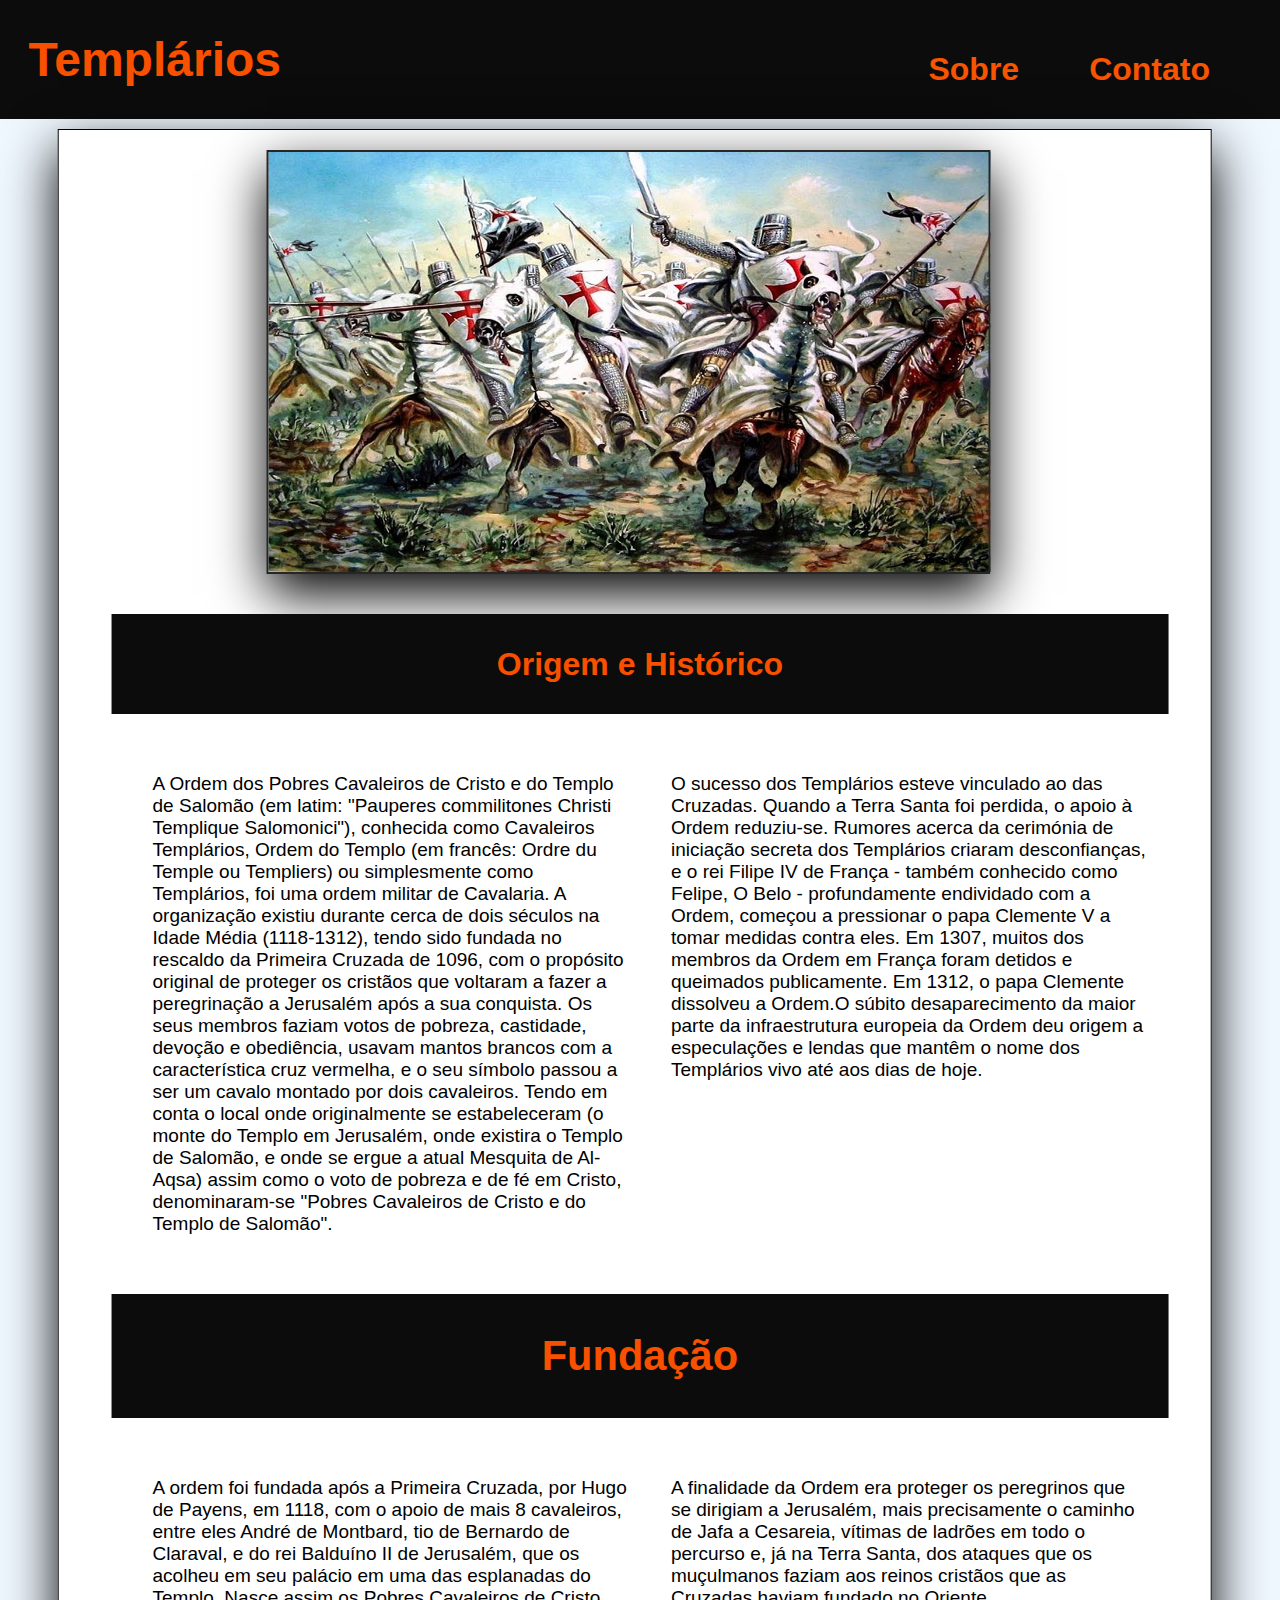
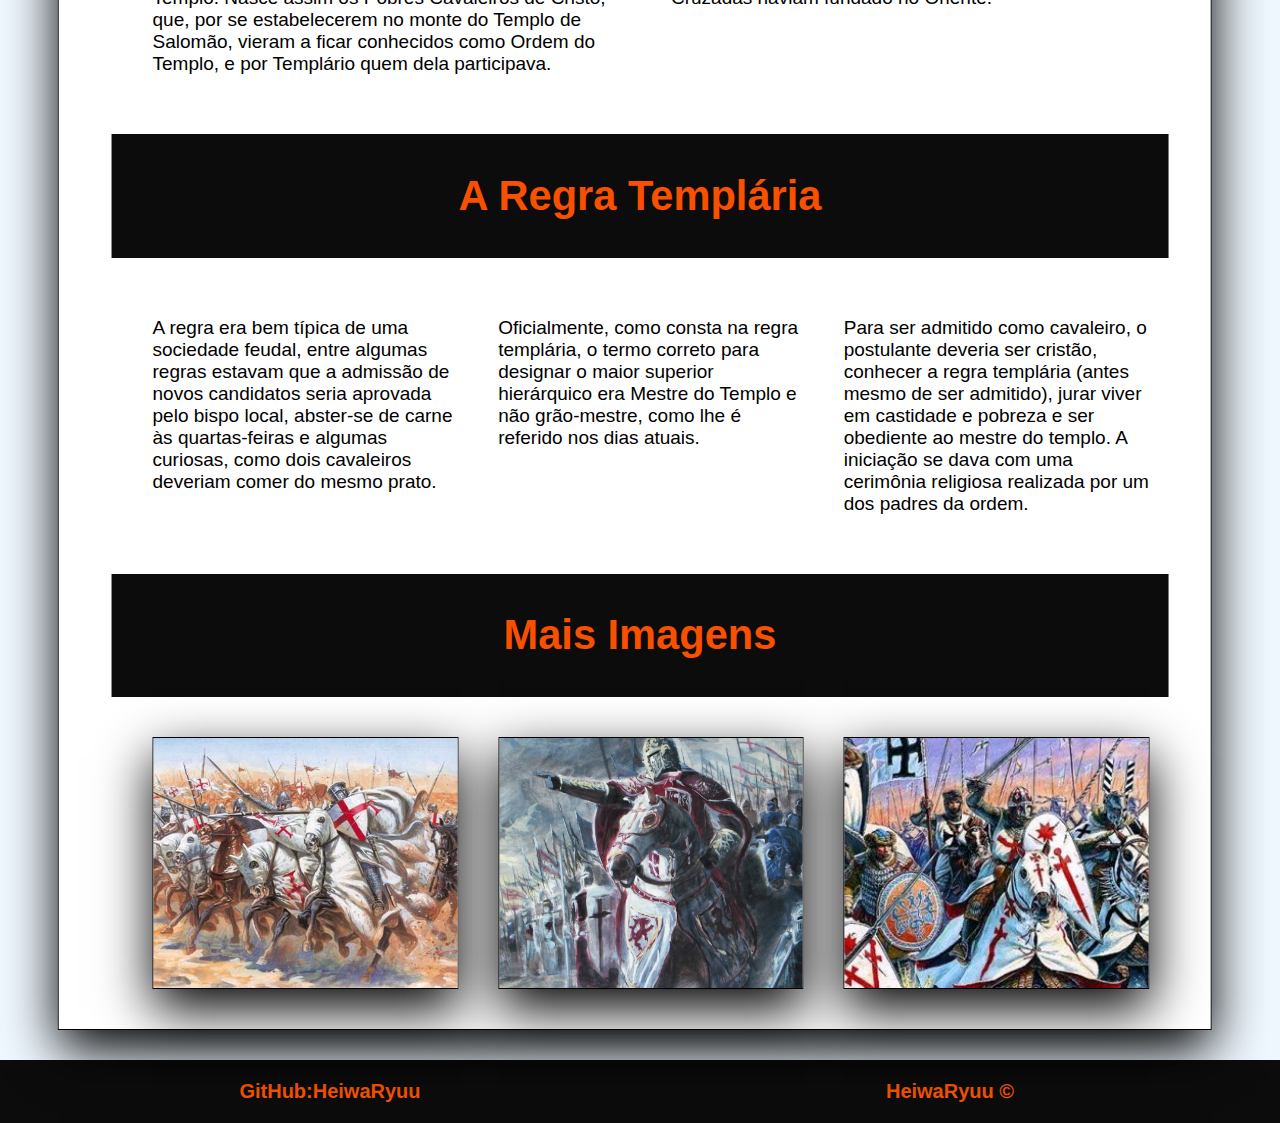
==== index.html @ da947e76 "Initial Commit" ====
<!DOCTYPE html>
<html lang="en">
<head>
    <meta charset="UTF-8">
    <meta name="viewport" content="width=device-width, initial-scale=1.0">
    <meta http-equiv="X-UA-Compatible" content="ie=edge">
    <link rel="stylesheet" href="./css/style.css" type="text/css">
    <title>Templários</title>
</head>

<body>
    <header>
        <div class="top">
            <h1>Templários</h1>
            <div class="espaco"></div>
        <div class="menu">
            <ul>
                <a href="index.html#title"><li>Sobre</li></a>
            <a href="index.html#git"><li>Contato</li></a>
            </ul>
        </div>
        </div>
    </header>


    <div class="mainwrapper">

    <section id="img">
        <div class="wrap">
        <div class="esp"></div>
        <div class="imagem"></div>
        <div class="esp1"></div>
    </div>
 </section>

    <section><div id="title"><h1>Origem e Histórico</h1></div></section>

    <section>
        <div id="info">
            <p>A Ordem dos Pobres Cavaleiros de Cristo e do Templo de Salomão (em latim: "Pauperes commilitones Christi Templique Salomonici"), conhecida como Cavaleiros Templários, Ordem do Templo (em francês: Ordre du Temple ou Templiers) ou simplesmente como Templários, foi uma ordem militar de Cavalaria. A organização existiu durante cerca de dois séculos na Idade Média (1118-1312), tendo sido fundada no rescaldo da Primeira Cruzada de 1096, com o propósito original de proteger os cristãos que voltaram a fazer a peregrinação a Jerusalém após a sua conquista.
                    Os seus membros faziam votos de pobreza, castidade, devoção e obediência, usavam mantos brancos com a característica cruz vermelha, e o seu símbolo passou a ser um cavalo montado por dois cavaleiros. Tendo em conta o local onde originalmente se estabeleceram (o monte do Templo em Jerusalém, onde existira o Templo de Salomão, e onde se ergue a atual Mesquita de Al-Aqsa) assim como o voto de pobreza e de fé em Cristo, denominaram-se "Pobres Cavaleiros de Cristo e do Templo de Salomão".</p>
            <p>        
                O sucesso dos Templários esteve vinculado ao das Cruzadas. Quando a Terra Santa foi perdida, o apoio à Ordem reduziu-se. Rumores acerca da cerimónia de iniciação secreta dos Templários criaram desconfianças, e o rei Filipe IV de França - também conhecido como Felipe, O Belo - profundamente endividado com a Ordem, começou a pressionar o papa Clemente V a tomar medidas contra eles. Em 1307, muitos dos membros da Ordem em França foram detidos e queimados publicamente. Em 1312, o papa Clemente dissolveu a Ordem.O súbito desaparecimento da maior parte da infraestrutura europeia da Ordem deu origem a especulações e lendas que mantêm o nome dos Templários vivo até aos dias de hoje.</p>
        </div>
    </section>

            <section>
                <div class="title1"><h1>Fundação</h1></div>
                <div class="info">
                    <p>
                            A ordem foi fundada após a Primeira Cruzada, por Hugo de Payens, em 1118, com o apoio de mais 8 cavaleiros, entre eles André de Montbard, tio de Bernardo de Claraval, e do rei Balduíno II de Jerusalém, que os acolheu em seu palácio em uma das esplanadas do Templo. Nasce assim os Pobres Cavaleiros de Cristo, que, por se estabelecerem no monte do Templo de Salomão, vieram a ficar conhecidos como Ordem do Templo, e por Templário quem dela participava.
                    </p>
                    <p>
                            A finalidade da Ordem era proteger os peregrinos que se dirigiam a Jerusalém, mais precisamente o caminho de Jafa a Cesareia, vítimas de ladrões em todo o percurso e, já na Terra Santa, dos ataques que os muçulmanos faziam aos reinos cristãos que as Cruzadas haviam fundado no Oriente.
                    </p>
                </div>
            </section>

            <section>
                    <div class="title2"><h1>A Regra Templária</h1></div>
                    <div class="info">
                        <p>
                                A regra era bem típica de uma sociedade feudal, entre algumas regras estavam que a admissão de novos candidatos seria aprovada pelo bispo local, abster-se de carne às quartas-feiras e algumas curiosas, como dois cavaleiros deveriam comer do mesmo prato.
                        </p>
                        <p>
                                Oficialmente, como consta na regra templária, o termo correto para designar o maior superior hierárquico era Mestre do Templo e não grão-mestre, como lhe é referido nos dias atuais.
                        </p>
                        <p>
                                Para ser admitido como cavaleiro, o postulante deveria ser cristão, conhecer a regra templária (antes mesmo de ser admitido), jurar viver em castidade e pobreza e ser obediente ao mestre do templo. A iniciação se dava com uma cerimônia religiosa realizada por um dos padres da ordem.
                        </p>
                    </div>
            </section>

            <section>
                    <div class="title3"><h1>Mais Imagens</h1></div>
                    <div class="info">
                        <ul>
                            <li><div class="imgs"></div></li>
                            <li><div class="imgs2"></div></li>
                            <li><div class="imgs3"></div></li>
                        </ul>
                    </div>
            </section>
</div>


<footer>
    <div id="git"><a href="https://github.com/HeiwaRyuu" target="_blank">GitHub:HeiwaRyuu</a></div>
    <div class="name"><a href="https://github.com/HeiwaRyuu" target="_blank">HeiwaRyuu &copy;</a></div>
</footer>

</body>
</html>
---- css/style.css ----
﻿body{
    padding: 0;
    margin: 0;
    background-color: aliceblue;
    font-family: Arial, Helvetica, sans-serif;
}

.mainwrapper{
    width: 90%;
    transform: translateX(5%);
    background-color: white;
    box-shadow: 0 20px 50px black;
    border: 1px solid black;
    margin-top: 10px;
}

a{
    color: #F95401;
    text-decoration: none;
    font-weight: bold;
}

a:hover{
    color: aliceblue;
}


p{
    flex: 1;
    padding: 20px;
    text-align: left;
    font-size: 19px;
}

/* Cabeçalho */

header{
    margin:0;
    padding: 0;
}


.top {
    padding: 0;
    margin: 0;
    width: 100%;
    min-height: 100px;
    background-color: #0C0C0C;
    text-align: center;
    display: flex;
    justify-content: center;
    align-items: center;
}


.top h1{
    color: #F95000;
    font-size: 3em;
    flex: 1;
}

.espaco{
    flex:2;
}

.menu{
    flex: 1;
}

.menu ul{
    padding: 0;
    margin: 0;
    text-decoration: none;
    list-style: none;
    display: flex;
}

.menu ul a{
    margin-right: 70px;
    text-decoration: none;
    font-size: 2em;
    font-weight: bold;
    margin-top: 20px;
}

/* Seção imagem top */

.wrap{
    width: 90%;
    min-height: 350px;
    transform: translateX(5%);
    display: flex;
}

.esp{
    flex: 1;
}

.esp1{
    flex: 1;
}

.imagem{
    flex: 100%;
    max-width: 700px;
    min-height: 400px;
    background-image: url("../imagens/imagem3.jpg");
    background-size: cover;
    background-position: center;
    background-repeat: no-repeat;
    margin: 20px;
    padding: 10px;
    border: 2px solid #262626;
    box-shadow: 0 20px 50px black;
}

/* Titles */

#title{
    width: 90%;
    transform: translateX(5%);
    display: flex;
    justify-content: center;
    align-items: center;
    padding: 10px;
    background: #0C0C0C;
    color: #F95000;
    margin-top: 20px;
}

.title1{
    width: 90%;
    transform: translateX(5%);
    display: flex;
    justify-content: center;
    align-items: center;
    padding: 10px;
    background: #0C0C0C;
    color: #F95000;
    font-size: 1.3em;
}

.title2{
    width: 90%;
    transform: translateX(5%);
    display: flex;
    justify-content: center;
    align-items: center;
    padding: 10px;
    background: #0C0C0C;
    color: #F95000;
    font-size: 1.3em;
}

.title3{
    width: 90%;
    transform: translateX(5%);
    display: flex;
    justify-content: center;
    align-items: center;
    padding: 10px;
    background: #0C0C0C;
    color: #F95000;
    font-size: 1.3em;
}

/* Seção parte info */

#info{
    width: 90%;
    min-height: 200px;
    transform: translateX(5%);
    padding: 20px;
    display: flex;
}

.info{
    width: 90%;
    min-height: 200px;
    transform: translateX(5%);
    padding: 20px;
    font-size: 19px;
    display: flex;
}

.info ul{
    width: 100%;
    min-height: 250px;
    padding: 0;
    margin: 0;
    list-style: none;
    display: flex;
}

.info ul li{
    flex: 1;
    padding: 0;
    margin: 20px;
    box-shadow: 0 20px 50px black;
    border: 1px solid black;
}

.imgs{
    width: 100%;
    min-height: 250px;
    background-image: url("../imagens/imagem2.jpg");
    background-size: cover;
    background-position: center;
}

.imgs2{
    width: 100%;
    min-height: 250px;
    background-image: url("../imagens/imagem4.jpg");
    background-size: cover;
    background-position: center;
}

.imgs3{
    width: 100%;
    min-height: 250px;
    background-image: url("../imagens/imagem5.jpg");
    background-size: cover;
    background-position: center;
}

/* Footer */

footer{
    display: flex;
    padding: 20px;
    background: #0C0C0C;
    font-size: 20px;
    margin-top: 30px;
}

#git{
    flex: 1;
    text-align: center;
}

.name{
    flex: 1;
    text-align: center;
}


/* Medias */

@media (max-width: 900px){
    .info ul{
        flex-direction: column;
        }
}

@media (max-width: 800px){
   
   /* Cabeçalho */

    header{
        margin:0;
        padding: 0;
    }
    
    
    .top {
        width: 100%;
        text-align: center;
        display: flex;
        flex-direction: column;
        justify-content: center;
        align-items: center;
        align-self: center;
    }
    
    
    .top h1{
        color: #F95000;
        font-size: 3em;
        flex: 1;
    }

    .menu{
        flex: 1;
        align-content: center;
        justify-content: center;
        align-items: center;
    }

    
    .menu ul a{
        transform: translateX(50%);
        padding-bottom: 20px;
    }

    /* Imagem */
    
    .imagem{
        flex: 100%;
    }

    /* Info */

    #info{
        flex-direction: column;
    }
    .info{
        flex-direction: column;
    }



}
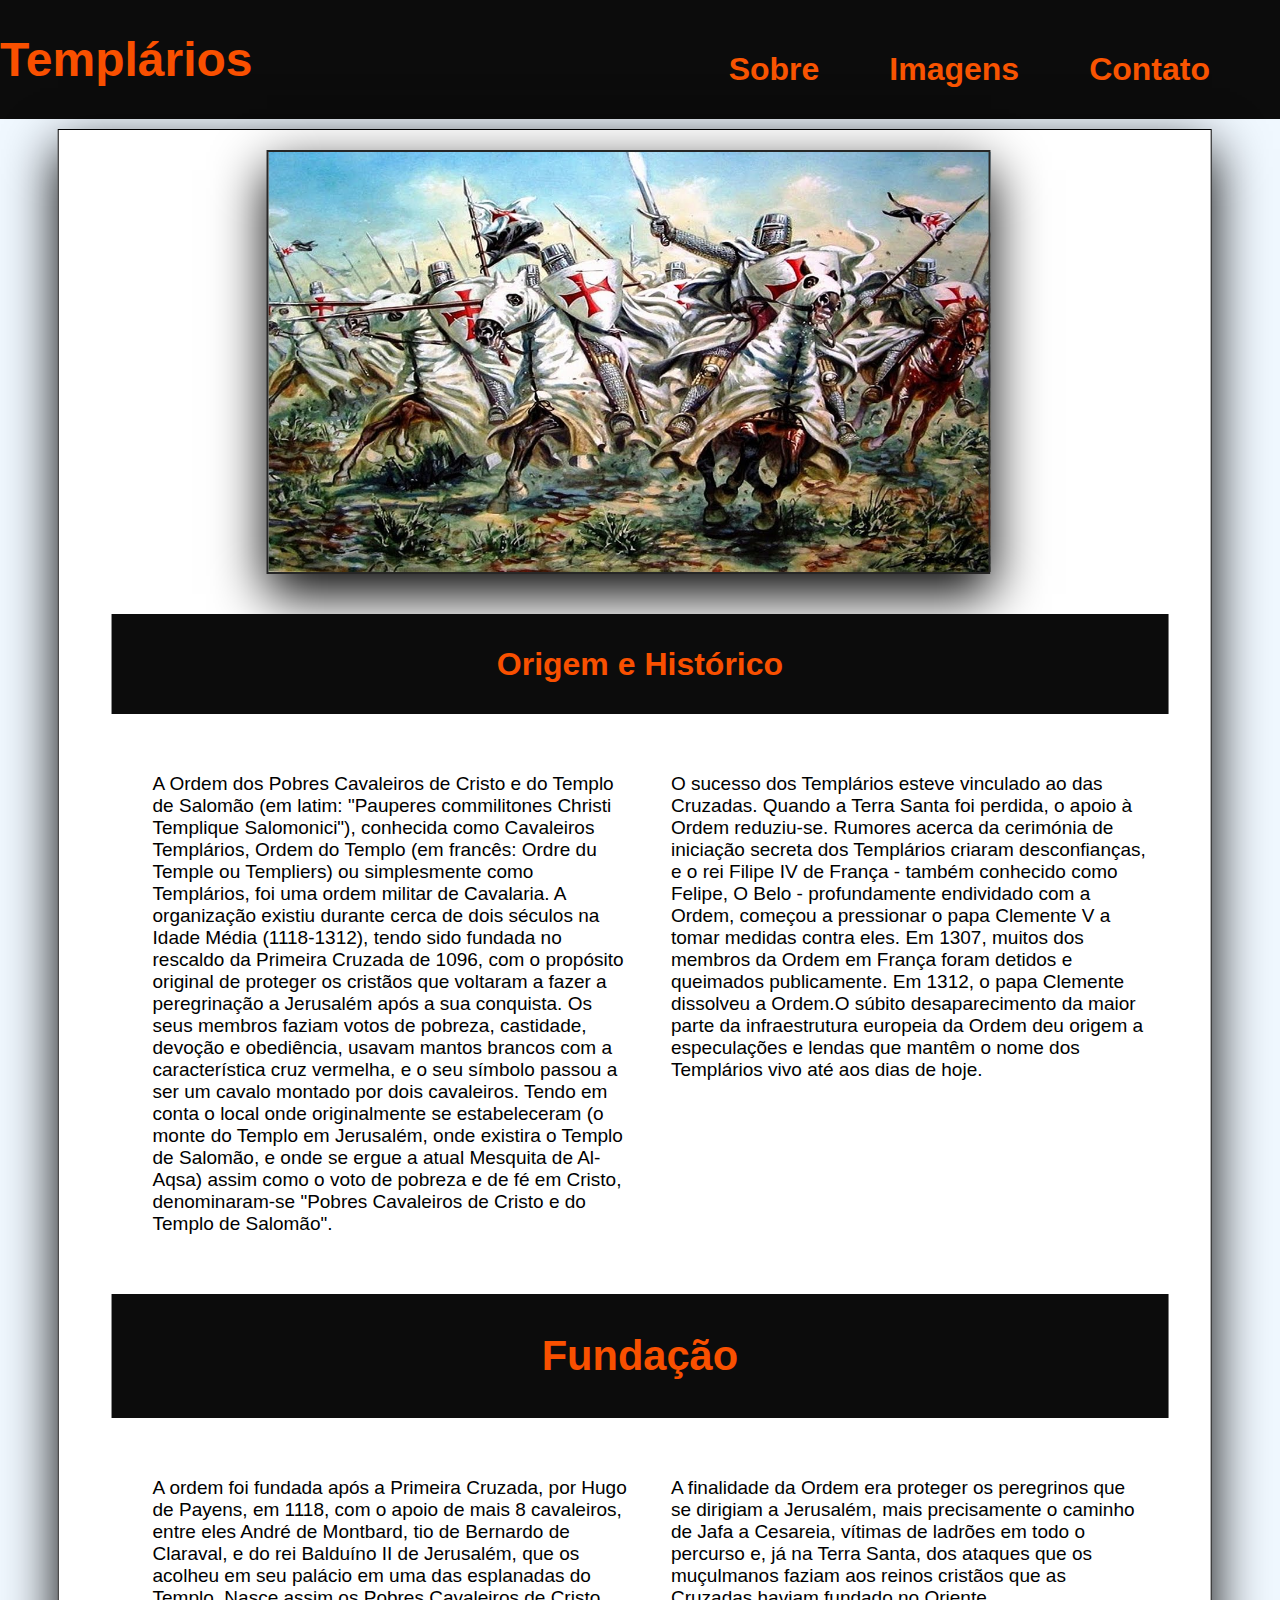
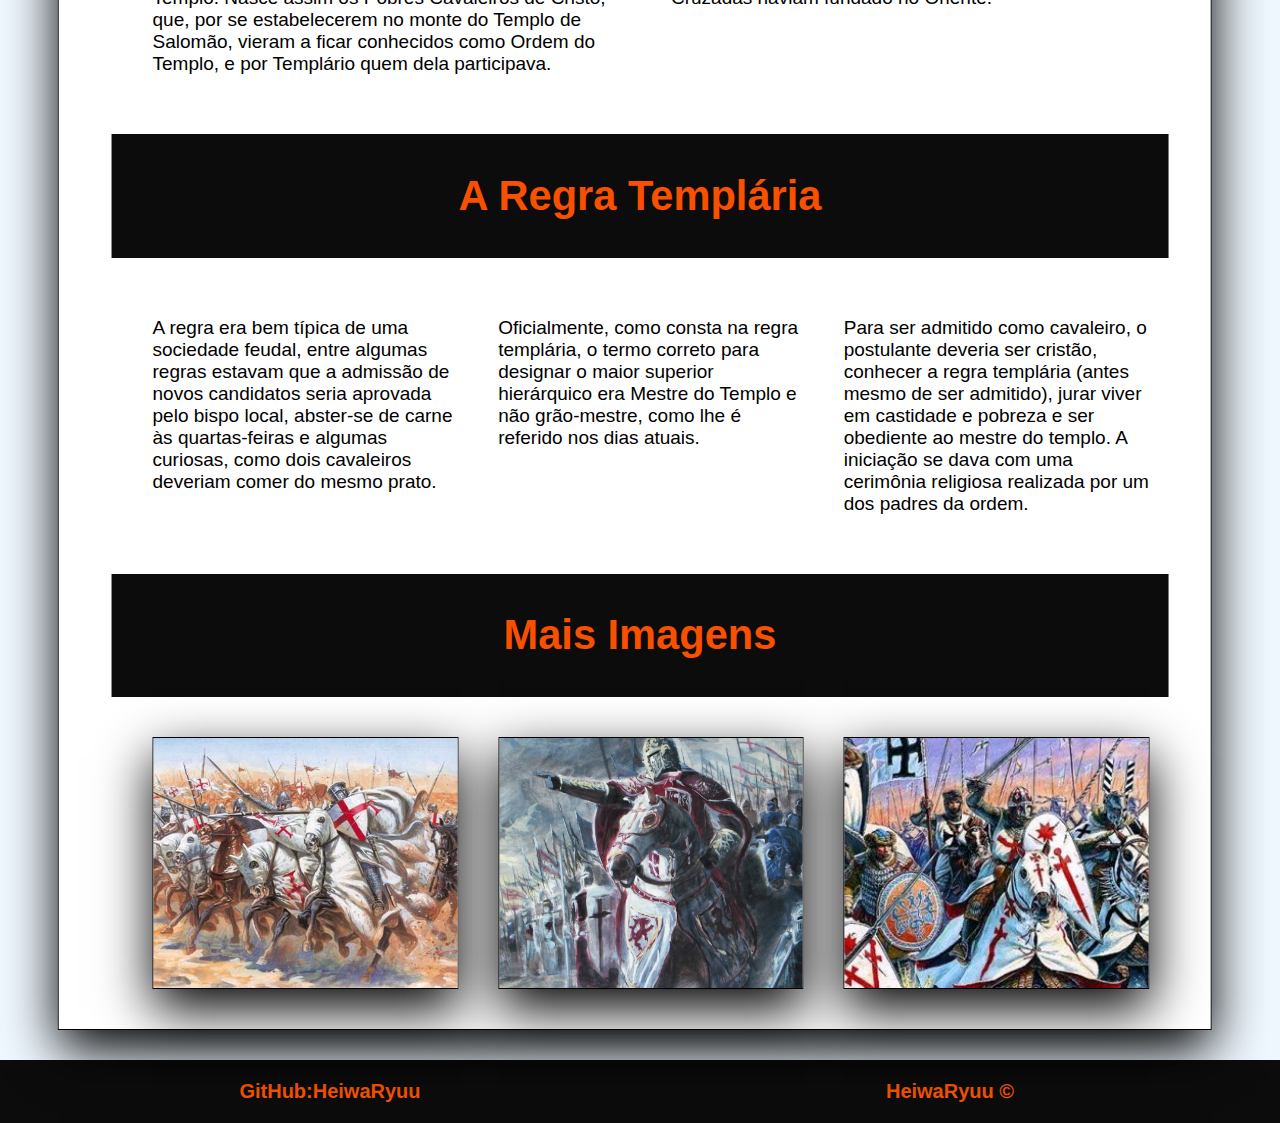
==== commit b347ab76: "Adding a JavaScript Slider" ====
--- a/index.html
+++ b/index.html
@@ -16,6 +16,7 @@
         <div class="menu">
             <ul>
                 <a href="index.html#title"><li>Sobre</li></a>
+                <a href="imagens.html" target="_blank"><li>Imagens</li></a>
             <a href="index.html#git"><li>Contato</li></a>
             </ul>
         </div>
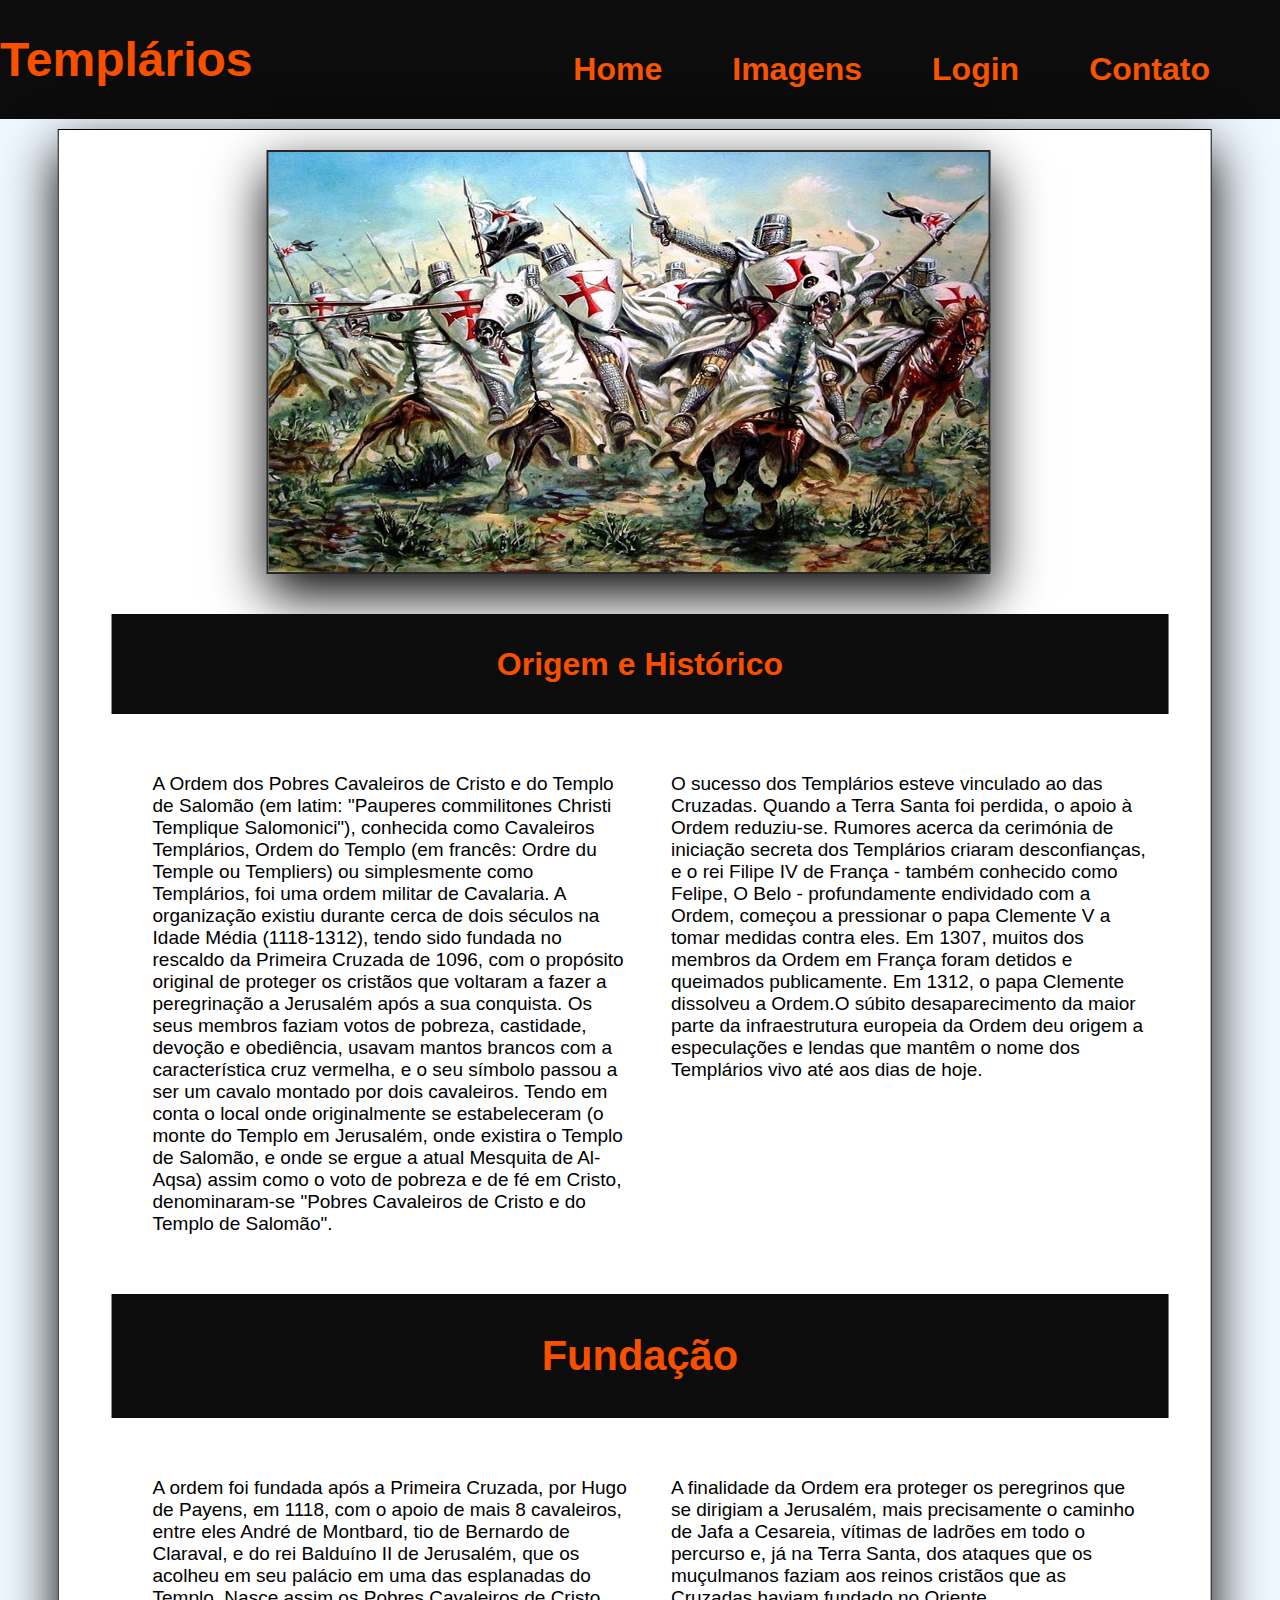
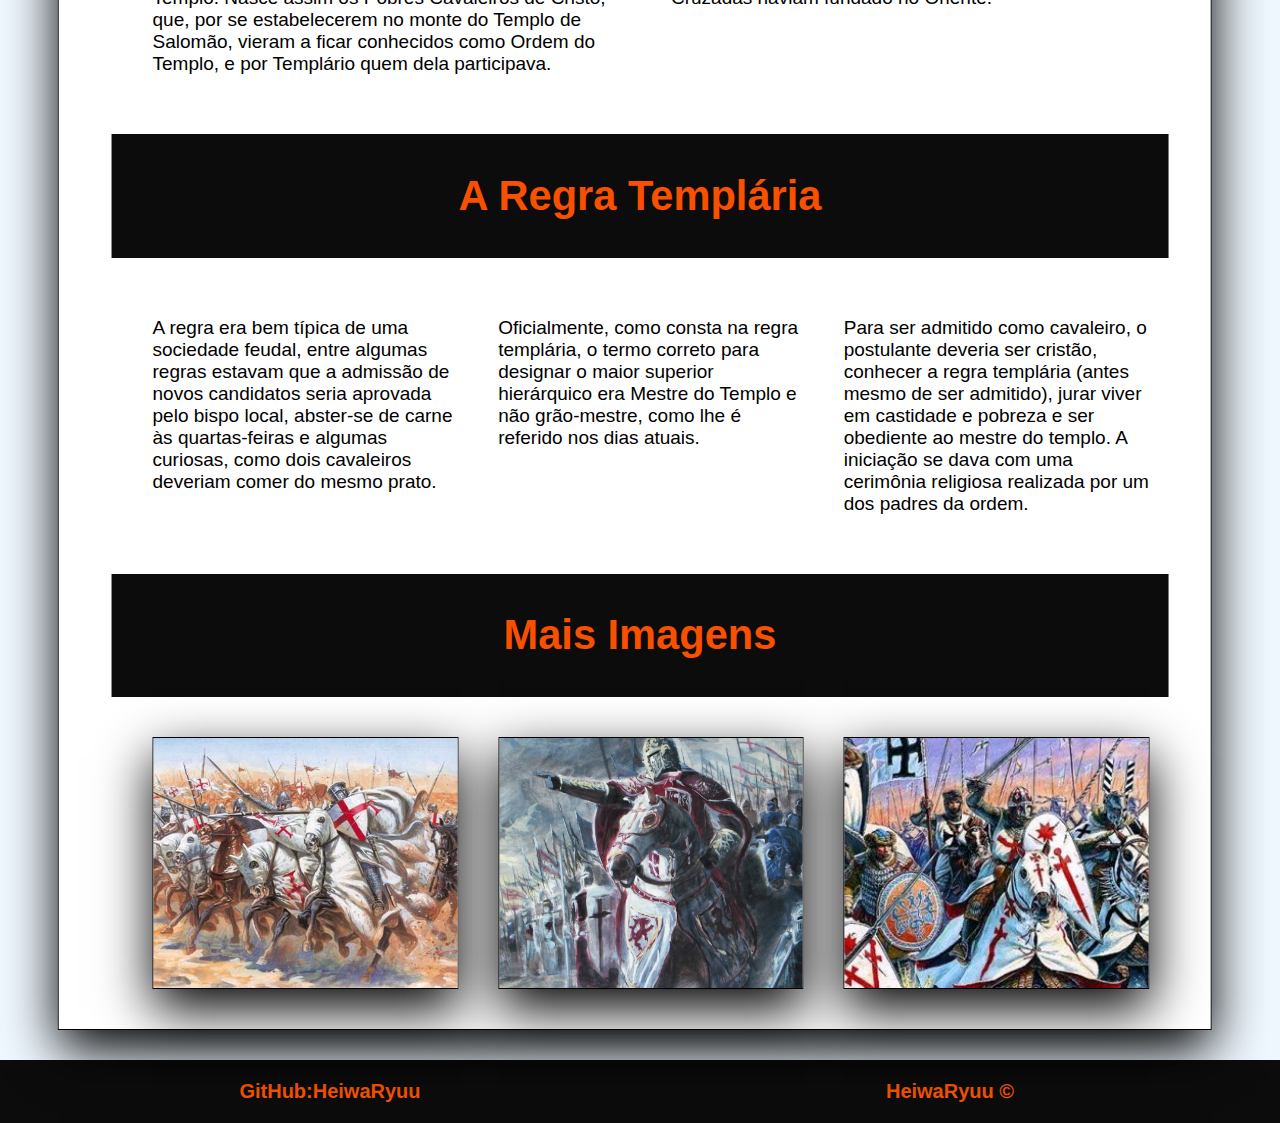
==== commit a668d931: "Adding simple stled loggin form with simple js test" ====
--- a/index.html
+++ b/index.html
@@ -15,8 +15,9 @@
             <div class="espaco"></div>
         <div class="menu">
             <ul>
-                <a href="index.html#title"><li>Sobre</li></a>
+                <a href="index.html"><li>Home</li></a>
                 <a href="imagens.html" target="_blank"><li>Imagens</li></a>
+                <a href="login.html"><li>Login</li></a>
             <a href="index.html#git"><li>Contato</li></a>
             </ul>
         </div>
--- a/css/style.css
+++ b/css/style.css
@@ -247,6 +247,23 @@
 
 /* Medias */
 
+@media (max-width: 600px){
+    .top{
+        display:flex;
+        flex-direction: column;
+        align-content: center;
+        align-items: center;
+        justify-content: center;
+    }
+    .menu ul{
+        display: flex;
+        flex-direction: column;
+        justify-content: center;
+        align-content: center;
+        align-items: center;
+    }
+}
+
 @media (max-width: 900px){
     .info ul{
         flex-direction: column;
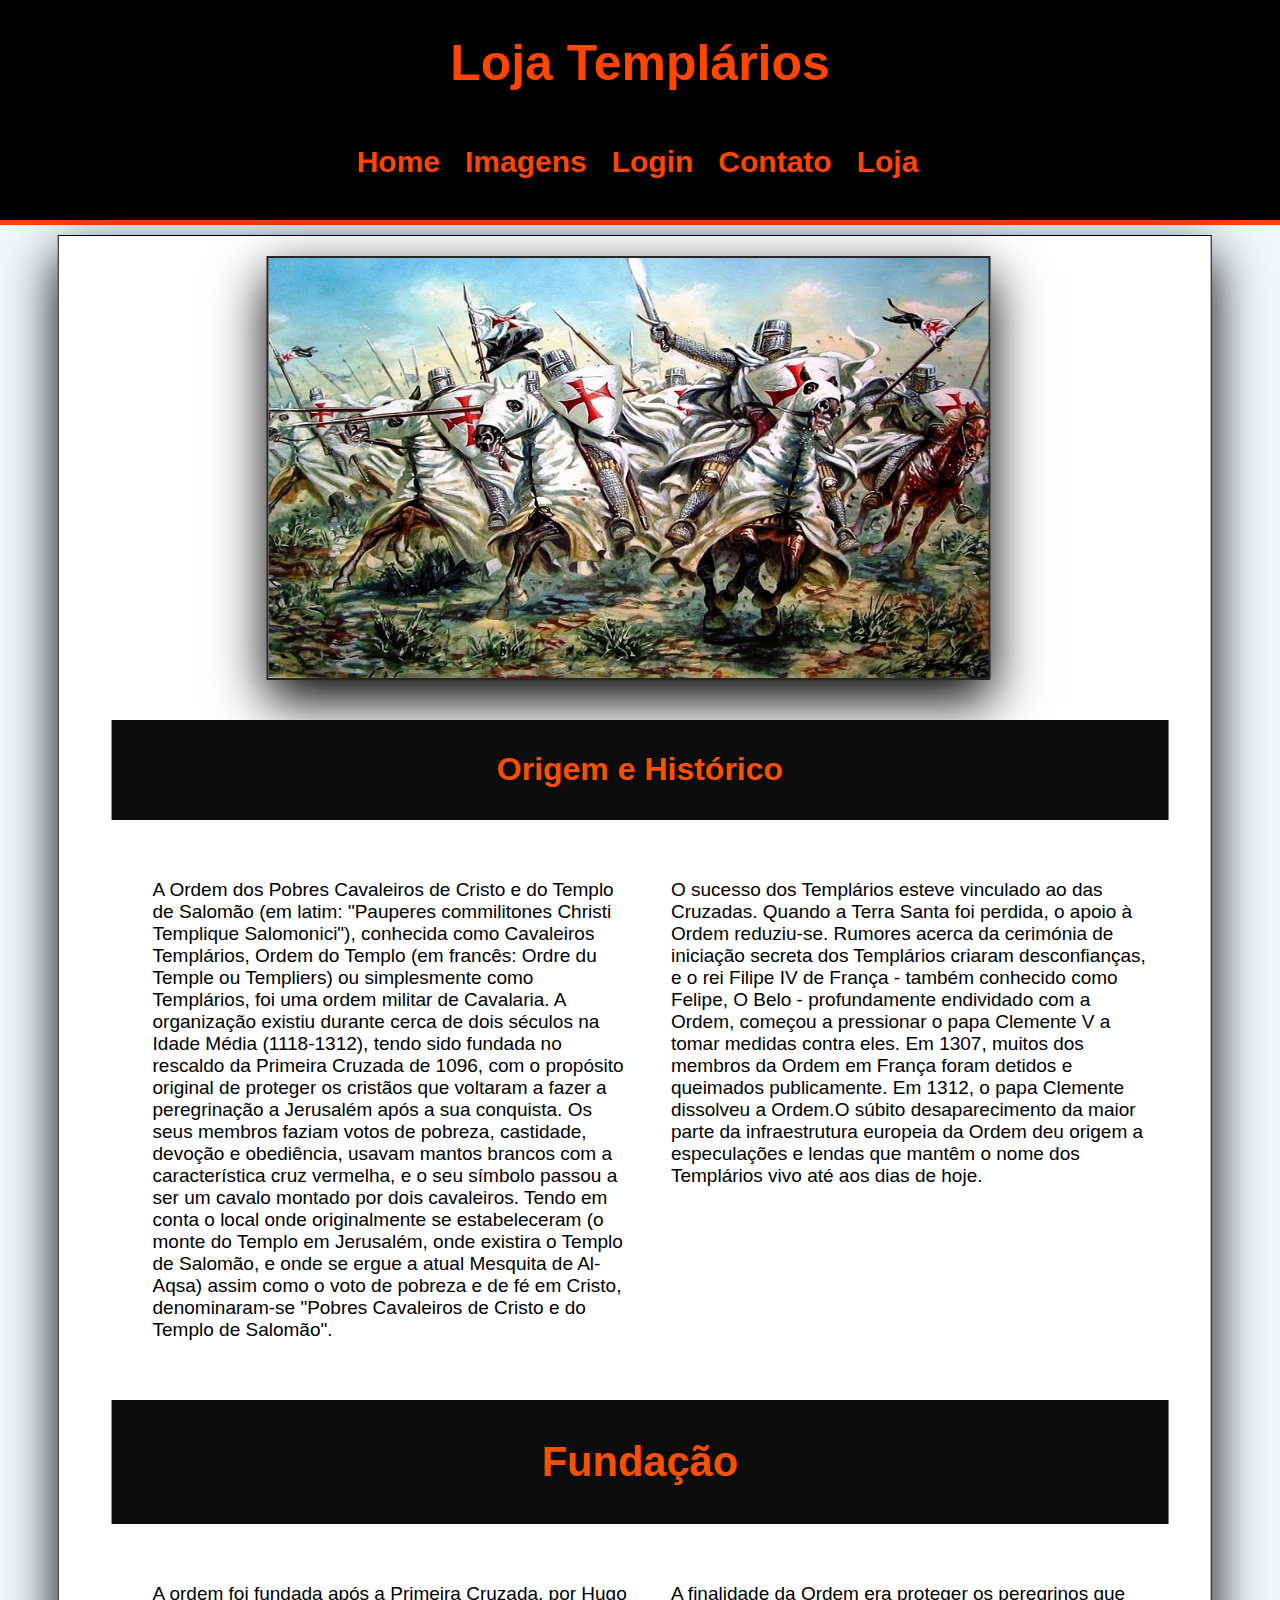
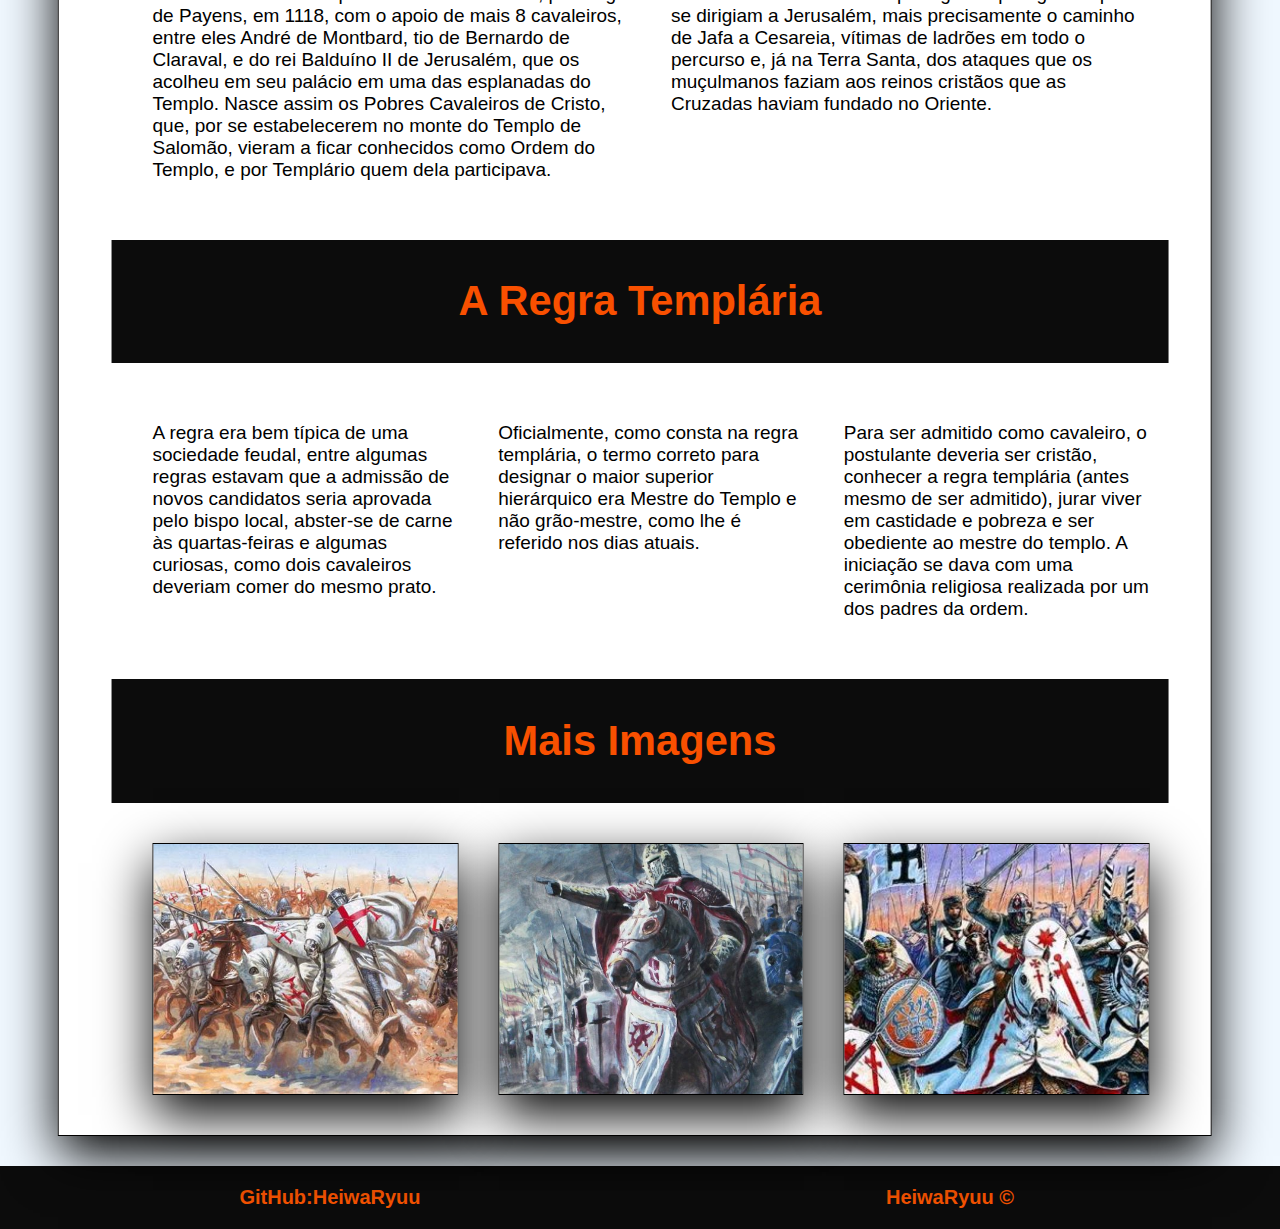
==== commit 1b1bb497: "Adding the store and some other features" ====
--- a/index.html
+++ b/index.html
@@ -9,18 +9,18 @@
 </head>
 
 <body>
-    <header>
-        <div class="top">
-            <h1>Templários</h1>
-            <div class="espaco"></div>
-        <div class="menu">
-            <ul>
-                <a href="index.html"><li>Home</li></a>
-                <a href="imagens.html" target="_blank"><li>Imagens</li></a>
-                <a href="login.html"><li>Login</li></a>
-            <a href="index.html#git"><li>Contato</li></a>
-            </ul>
+    <header id="header">
+        <div id="top">
+        <div id="templarios">
+            <h1>Loja Templários</h1>
         </div>
+        <ul id="menu">
+             <a href="index.html"><li>Home</li></a>
+             <a href="imagens.html" target="_blank"><li>Imagens</li></a>
+             <a href="login.html"><li>Login</li></a>
+             <a href="index.html#git"><li>Contato</li></a>
+             <a href="loja.html"><li>Loja</li></a>
+        </ul>
         </div>
     </header>
 
--- a/css/style.css
+++ b/css/style.css
@@ -32,55 +32,53 @@
     font-size: 19px;
 }
 
-/* Cabeçalho */
-
-header{
-    margin:0;
-    padding: 0;
-}
-
-
-.top {
+/* Menu da loja */
+
+#header{
     padding: 0;
     margin: 0;
-    width: 100%;
-    min-height: 100px;
-    background-color: #0C0C0C;
+    display: flex;
+}
+
+#top{
+    margin: 0;
+    padding: 0;
+    width: 100%;
+    min-height: 220px;
+    background: #000;
+    border-bottom: 5px solid orangered;
+}
+
+#menu{
+    list-style: none;
+    display: flex;
+    margin-left: 50%;
+    transform: translateX(-50%);
+    justify-content: center;
+    padding: 0;
+    flex: 1;
+}
+
+#templarios{
+    padding: 0;
+    font-size: 25px;
+    color: orangered;
+    font-weight: bold;
     text-align: center;
-    display: flex;
-    justify-content: center;
-    align-items: center;
-}
-
-
-.top h1{
-    color: #F95000;
-    font-size: 3em;
-    flex: 1;
-}
-
-.espaco{
-    flex:2;
-}
-
-.menu{
-    flex: 1;
-}
-
-.menu ul{
-    padding: 0;
-    margin: 0;
-    text-decoration: none;
-    list-style: none;
-    display: flex;
-}
-
-.menu ul a{
-    margin-right: 70px;
-    text-decoration: none;
-    font-size: 2em;
+}
+
+#menu>a{
+    color: orangered;
+    padding: 10px;
+    font-size: 30px;
     font-weight: bold;
-    margin-top: 20px;
+    margin-right: 5px;
+    margin-top: 10px;
+}
+
+#menu>a:hover{
+    color: #fff;
+    border-bottom: 2px solid #fff; 
 }
 
 /* Seção imagem top */
@@ -247,6 +245,23 @@
 
 /* Medias */
 
+@media(max-width: 750px){
+    #menu{
+        flex-direction: column;
+        justify-content: center;
+        align-content: center;
+    }
+
+    #menu>a{
+        margin: 0;
+        text-align: center;
+        width: 100%;   
+    }
+    #menu>a:hover{
+        border-bottom: 2px solid #fff; 
+    }
+}
+
 @media (max-width: 600px){
     .top{
         display:flex;
